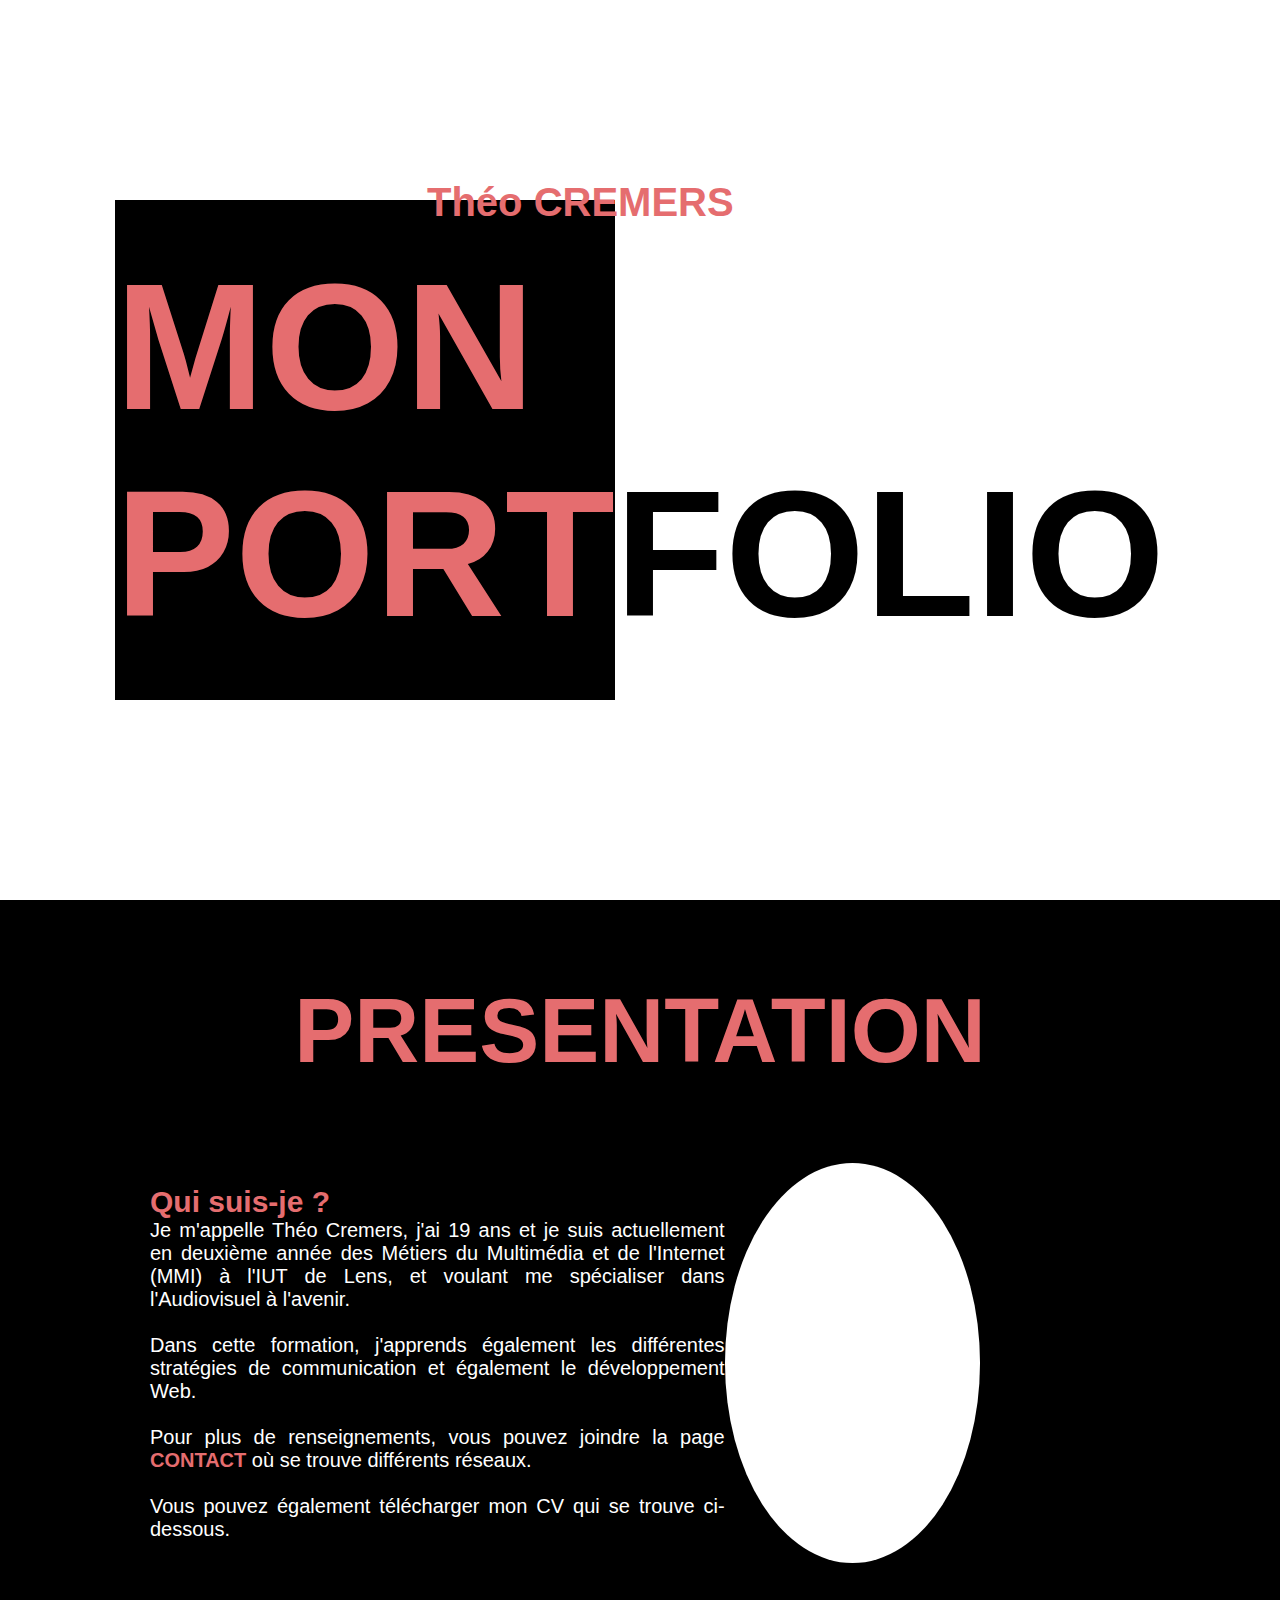
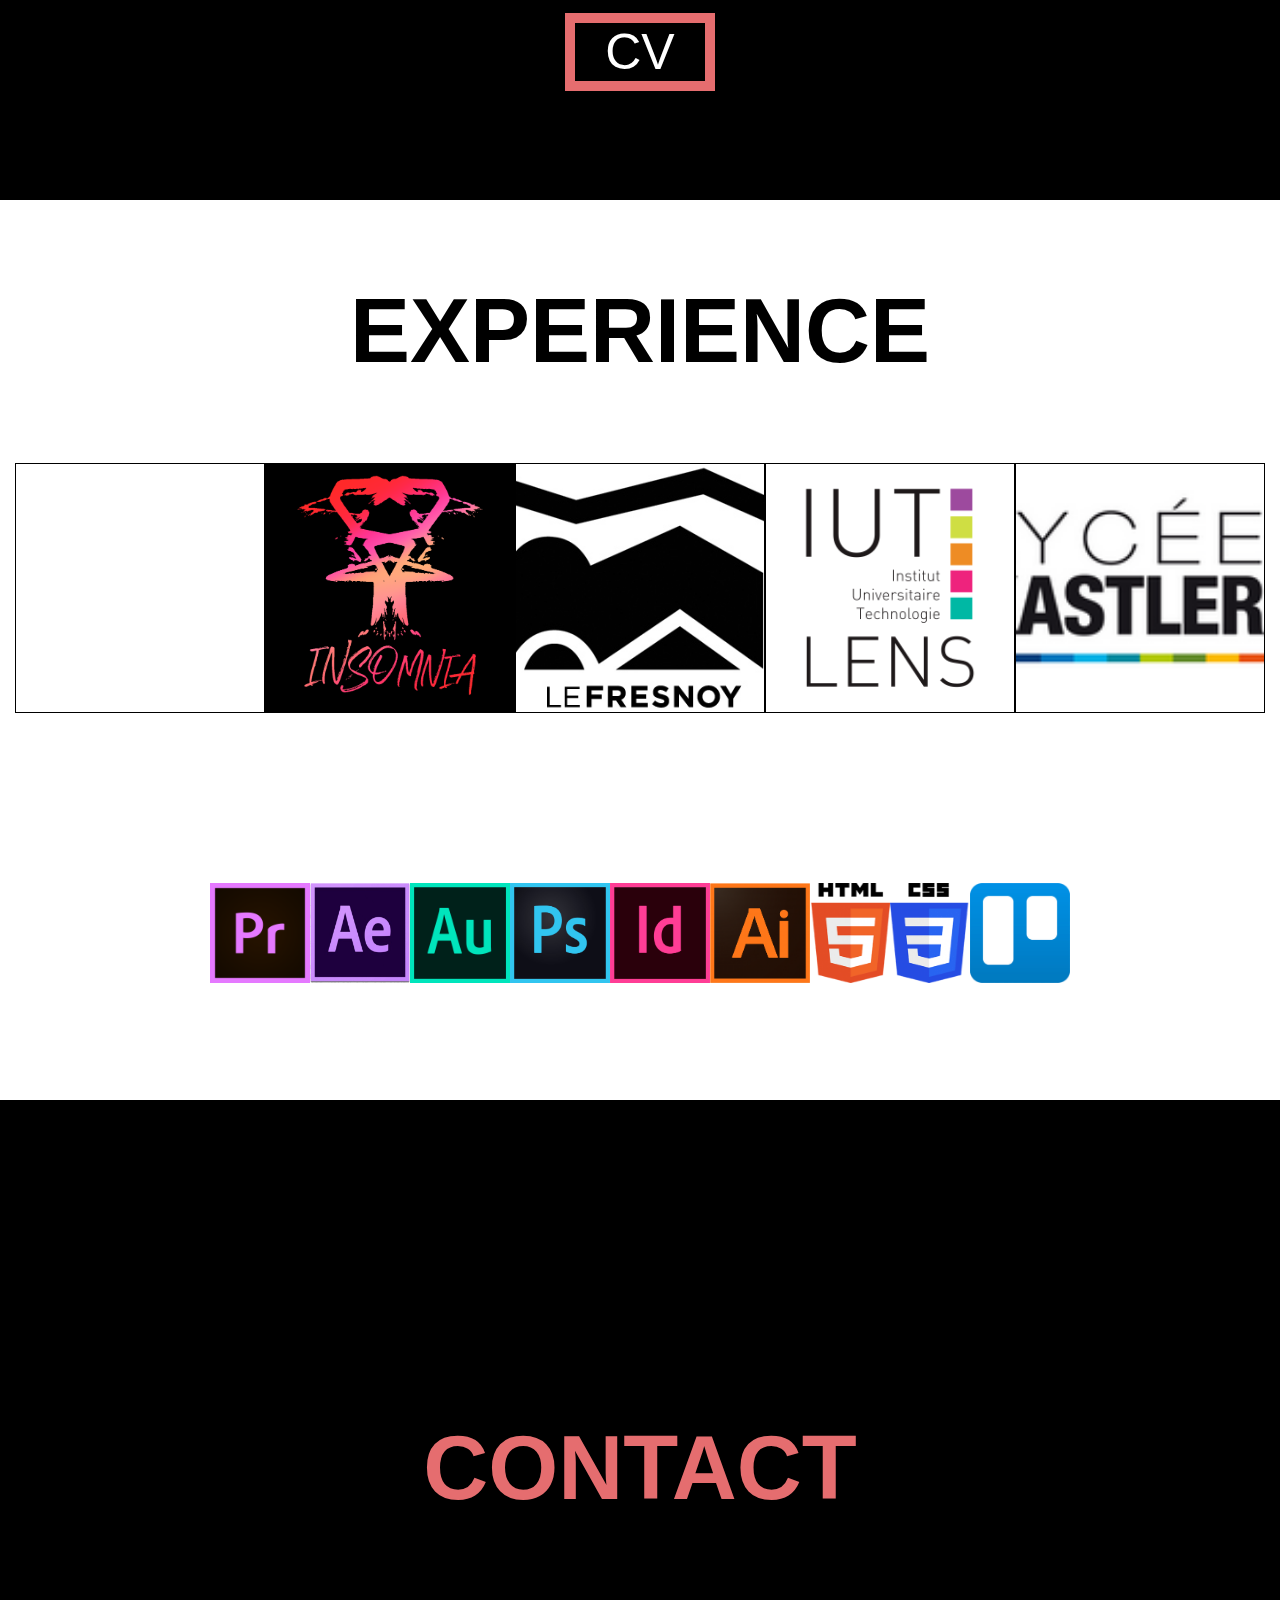
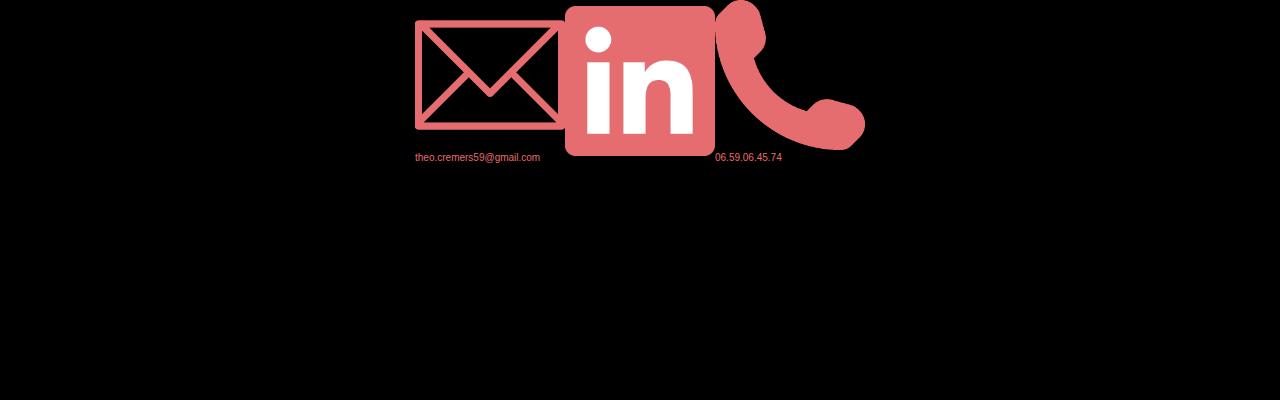
==== index.html @ e40a4a81 "correction de bug" ====
<!DOCTYPE html>
<html>
    <head>
        <title>Portfolio Théo Cremers</title>
        <meta charset="utf-8">
        
        <link href="style.css" rel="stylesheet" type="text/css">
    </head>
    
    <body>
        <header>
            <h2>Théo CREMERS</h2>
            <div class="titre">
                <div class="carre_noir">
                    <h1>MON<br>PORT</h1>
                </div>
                <div>
                    <h1 class="folio">FOLIO</h1>
                </div>
            </div>
                
        </header>
        
        <main>
            <nav class="presentation">
                <h1>PRESENTATION</h1>
                
                <div class="presentation_container">
                    <div class="text">
                        <h2>Qui suis-je ?</h2>
                        <p>Je m'appelle Théo Cremers, j'ai 19 ans et je suis actuellement en deuxième année des Métiers du Multimédia et de l'Internet (MMI) à l'IUT de Lens, et voulant me spécialiser dans l'Audiovisuel à l'avenir.</p><br>
                        <p>Dans cette formation, j'apprends également les différentes stratégies de communication et également le développement Web.</p><br>
                        <p>Pour plus de renseignements, vous pouvez joindre la page <b><a href="#contact">CONTACT</a></b> où se trouve différents réseaux.</p><br>
                        <p>Vous pouvez également télécharger mon CV qui se trouve ci-dessous.</p>
                    </div>
                    
                    <div class="photo">
                    </div>
                </div>
                
                <div class="cv">
                    <p><a>CV</a></p>
                </div>
                
            </nav>
            </nav>
            
            <nav class="experience">
                <h1 id="experience">EXPERIENCE</h1>
                <div class="infos">
                    <a class="court-metrage" href="tournage.html"></a>
                    <a class="insomnia" href="insomnia.html"></a>
                    <a class="lefresnoy" href="stage.html"></a>
                    <a class="iut" href="mmi.html"></a>
                    <a class="kastler" href="kastler.html"></a>
                </div>
                
                <div class="logiciels">
                    <img src="images/logos/premiere_pro.png">
                    <img src="images/logos/after_effect.png">
                    <img src="images/logos/audition.png">
                    <img src="images/logos/photoshop.png">
                    <img src="images/logos/indesign.png">
                    <img src="images/logos/illustrator.png">
                    <img src="images/logos/html.png">
                    <img src="images/logos/css.png">
                    <img src="images/logos/trello.png">
                
                </div>
            </nav>
            
            <nav class="contact" id="contact">
                <div><h1>CONTACT</h1></div>
                
                <div class="contact-liens">
                    <div class="mail">
                        <a href="https://mail.google.com"><img src="images/icones/mail.png"></a>
                        <p>theo.cremers59@gmail.com</p>
                    </div>
                    <div class="linkedin">
                        <a href="https://www.linkedin.com/in/th%C3%A9o-cremers-6ab0011b7/"><img src="images/icones/linkedin.png"></a>
                    </div>
                    <div class="tel">
                        <img src="images/icones/phone.png">
                        <p>06.59.06.45.74</p>
                    </div>
                
                </div>
            
            </nav>
        </main>
    </body>
</html>
---- style.css ----
body{
    font-family: 'Open Sans', Arial, sans-serif;
}

* {
    margin: 0;
    padding: 0;
    box-sizing: border-box;
}

html {
    font-size: 62.5%;
}

header{
    width: auto;
    height: 100vh;
    display: flex;
    justify-content: center;
    align-items: center;
}

header h2{
    color: #e56d6f;
    font-size: 400%;
    position: absolute;
    top: 180px;
    left: 427px;
}

header h1{
    font-size: 1800%;
}

.carre_noir{
    background-color: black;
    color: #e56d6f;
    width: 500px;
    height: 500px;
    display: flex;
    align-items: center;
    
}

header >div:nth-child(2){
    height: 500px;
}

.folio {
    margin-top: 250px;
}

.titre{
    height: 1080px;
    display: flex;
    justify-content: center;
    
}


.presentation{
    background-color: black;
    width: auto;
    height: 100vh;
}

.presentation h1{
    color: #e56d6f;
    font-size: 900%;
    display: flex;
    justify-content: center;
    padding: 80px;
}

.presentation h2{
    color: #e56d6f;
    font-size: 
}

.presentation p{
    color: white;
}

.presentation_container{
    display: flex;
    justify-content: space-between;
    align-items: center;
}
.text{
    font-size: 200%;
    width: 900px;
    text-align: justify;
    text-justify: inter-word;
    margin-left: 150px;
}

.text a{
    color: #e56d6f;
    text-decoration: none;
}

.photo{
    width: 400px;
    height: 400px;
    background-color: white;
    border-radius: 50%;
    margin-right: 300px;
}

.cv{
    display: flex;
    justify-content: center;
    font-size: 500%;
    margin-top: 50px;
    text-align: center;
}
.cv p{
    width: 150px;
    border: 10px solid #e56d6f;
}

.cv p:hover{
    background-color: #e56d6f;
    transition: background-color 300ms ease-in-out, color 300ms ease-in-out;
}

.experience{
    width: auto;
    height: 100vh;
    justify-items: center;
}
.experience h1{
    font-size: 900%;
    padding: 80px;
    display: flex;
    justify-content: center;
}

.infos{
    display: flex;
    justify-content: space-around;
}

.infos >a{
    border: 1px solid black;
}

.infos a{
    width: 250px;
    height: 250px;
    background-size: cover;
}

.infos img{
    
}
.court-metrage{
    background-image: url(images/logos/court-metrage.png);
    background-position: center;
}

.insomnia{
    background-image: url(images/logos/insomnia.png);
    background-position: center;
}

.lefresnoy{
    background-image: url(images/logos/fresnoy.png);
    background-position: center;
}

.iut{
    background-image: url(images/logos/iut.png);
    background-position: center;
}

.kastler{
    background-image: url(images/logos/kastler.png);
    background-position: center;
}

.logiciels{
    display: flex;
    justify-content: space-evenly;
    margin-top: 170px;
}

.logiciels img{
    width: 100px;
    height: 100px;
}

.logiciels >img:nth-child(7){
    width: 80px;
}

.logiciels >img:nth-child(8){
    width: 80px;
}

.contact{
    background-color: black;
    width: auto;
    height: 100vh;
    display: flex;
    justify-content: center;
    align-items: center;
    flex-direction: column;
}

.contact >div:nth-child(1){
    display: inherit;
}
.contact h1{
    color: #e56d6f;
    font-size: 900%;
    padding: 80px;
}

.contact p{
    color: #e56d6f;
}

.contact-liens{
    display: flex;
    justify-content: space-around;
    align-items: center;
}

.contact-liens p{
    justify-content: center;
}

.contact-liens img{
    width: 150px;
    height: 150px;
}

.mail{
    margin-left: 100px;
}

.tel{
    margin-right: 100px;
}

.body_insomnia{
    background-color: black;
    width: auto;
}

.h1_insomnia{
    color: #ff41a0;
    font-size: 400%;
    display: flex;
    align-items: center;
}

.fleche{
    width: 5%;
    margin-top: 20px;
    margin-left: 20px;
}

.projet_insomnia{
    display: flex;
    justify-content: center;
    margin-top: 150px;
    align-items: center;
}

.text_insomnia{
    font-size: 200%;
    width: 900px;
    text-align: justify;
    text-justify: inter-word;
    color: white;
    margin-right: 150px;
}

.text_insomnia h2{
    color: #ffa67b;
}

.photo_insomnia{
    background-image: url(images/logos/insomnia.png);
    background-position: center;
    background-size: cover;
    width: 400px;
    height: 400px;
}

.body_kastler{
    width: auto;
}

.h1_kastler{
    font-size: 400%;
    align-items: center;
}

.projet_kastler{
    display: flex;
    justify-content: center;
    margin-top: 150px;
    align-items: center;
}

.text_kastler{
    font-size: 200%;
    width: 900px;
    text-align: justify;
    text-justify: inter-word;
    color: black;
    margin-right: 150px;
}

.text_kastler h2{
    color: black;
}

.photo_kastler{
    background-image: url(images/photos/lycee.jpg);
    background-position: center;
    background-size: cover;
    width: 600px;
    height: 400px;
    border-radius: 2%;
}

.body_tournage{
    width: auto;
    background-color: #dbdfe0;
}

.h1_tournage{
    font-size: 400%;
    align-items: center;
    color: #5abbdc;
}

.projet_tournage{
    display: flex;
    justify-content: center;
    margin-top: 150px;
    align-items: center;
}

.text_tournage{
    font-size: 200%;
    width: 900px;
    text-align: justify;
    text-justify: inter-word;
    color: black;
    margin-right: 150px;
}

.text_tournage h2{
    color: #27527d;
}

.text_tournage a{
    text-decoration: none;
}


.photo_tournage{
    background-image: url(images/photos/casting.jpg);
    background-position: center;
    background-size: cover;
    width: 300px;
    height: 400px;
    border-radius: 2%;
    border: 2px solid #27527d;
}

.body_mmi{
    width: auto;
}

.h1_mmi{
    font-size: 400%;
    align-items: center;
    color: #ee287c;
}

.projet_mmi{
    display: flex;
    justify-content: center;
    margin-top: 150px;
    align-items: center;
}

.text_mmi{
    font-size: 200%;
    width: 900px;
    text-align: justify;
    text-justify: inter-word;
    color: black;
    margin-right: 150px;
}

.text_mmi h2{
    color: #ee287c;
}

.text_mmi a{
    text-decoration: none;
}

.photo_mmi{
    background-image: url(images/photos/artois.jpg);
    background-position: center;
    background-size: cover;
    width: 600px;
    height: 400px;
}

.body_stage{
    width: auto;
}

.h1_stage{
    font-size: 400%;
    align-items: center;
    color: black;
}

.projet_stage{
    display: flex;
    justify-content: center;
    margin-top: 150px;
    align-items: center;
}

.text_stage{
    font-size: 200%;
    width: 900px;
    text-align: justify;
    text-justify: inter-word;
    color: black;
    margin-right: 150px;
}

.text_stage h2{
    color: black;
}

.text_stage a{
    text-decoration: none;
}

.photo_stage{
    background-image: url(images/photos/lefresnoy.jpg);
    background-position: center;
    background-size: cover;
    width: 600px;
    height: 400px;
}
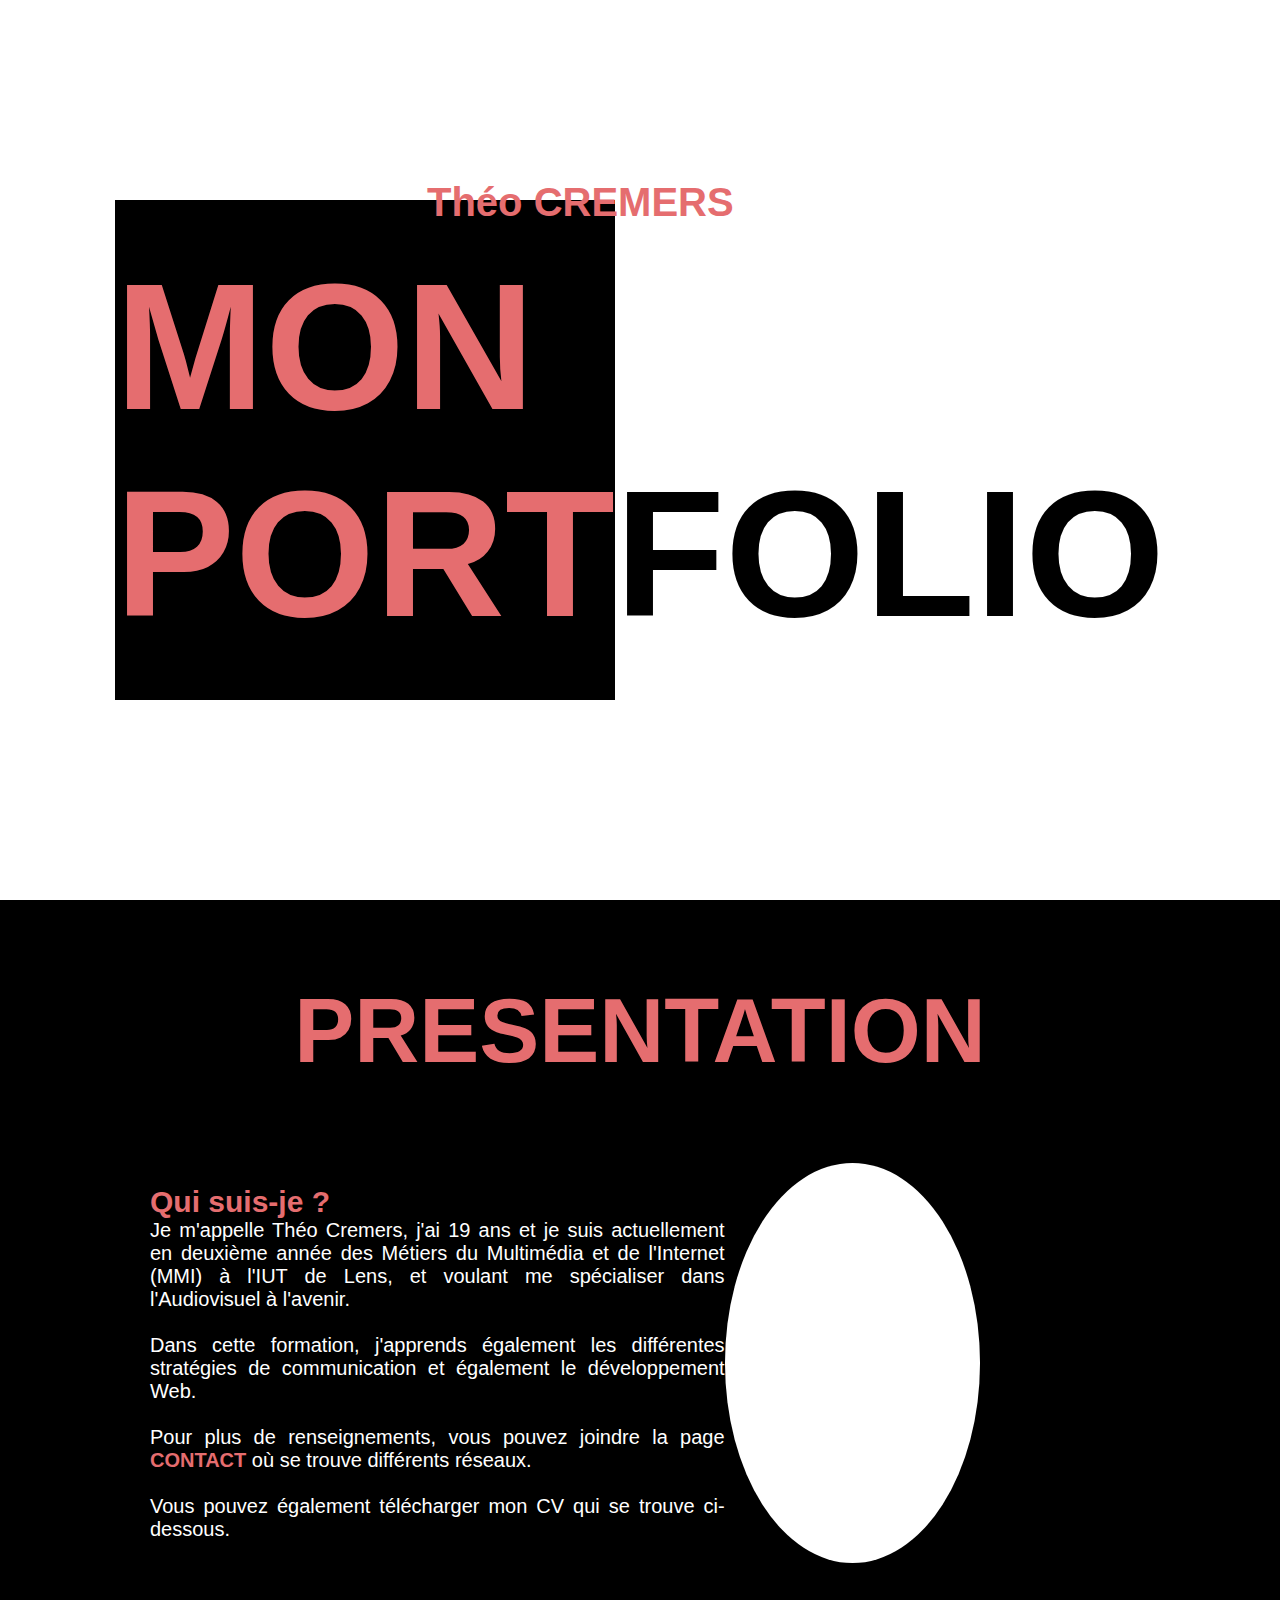
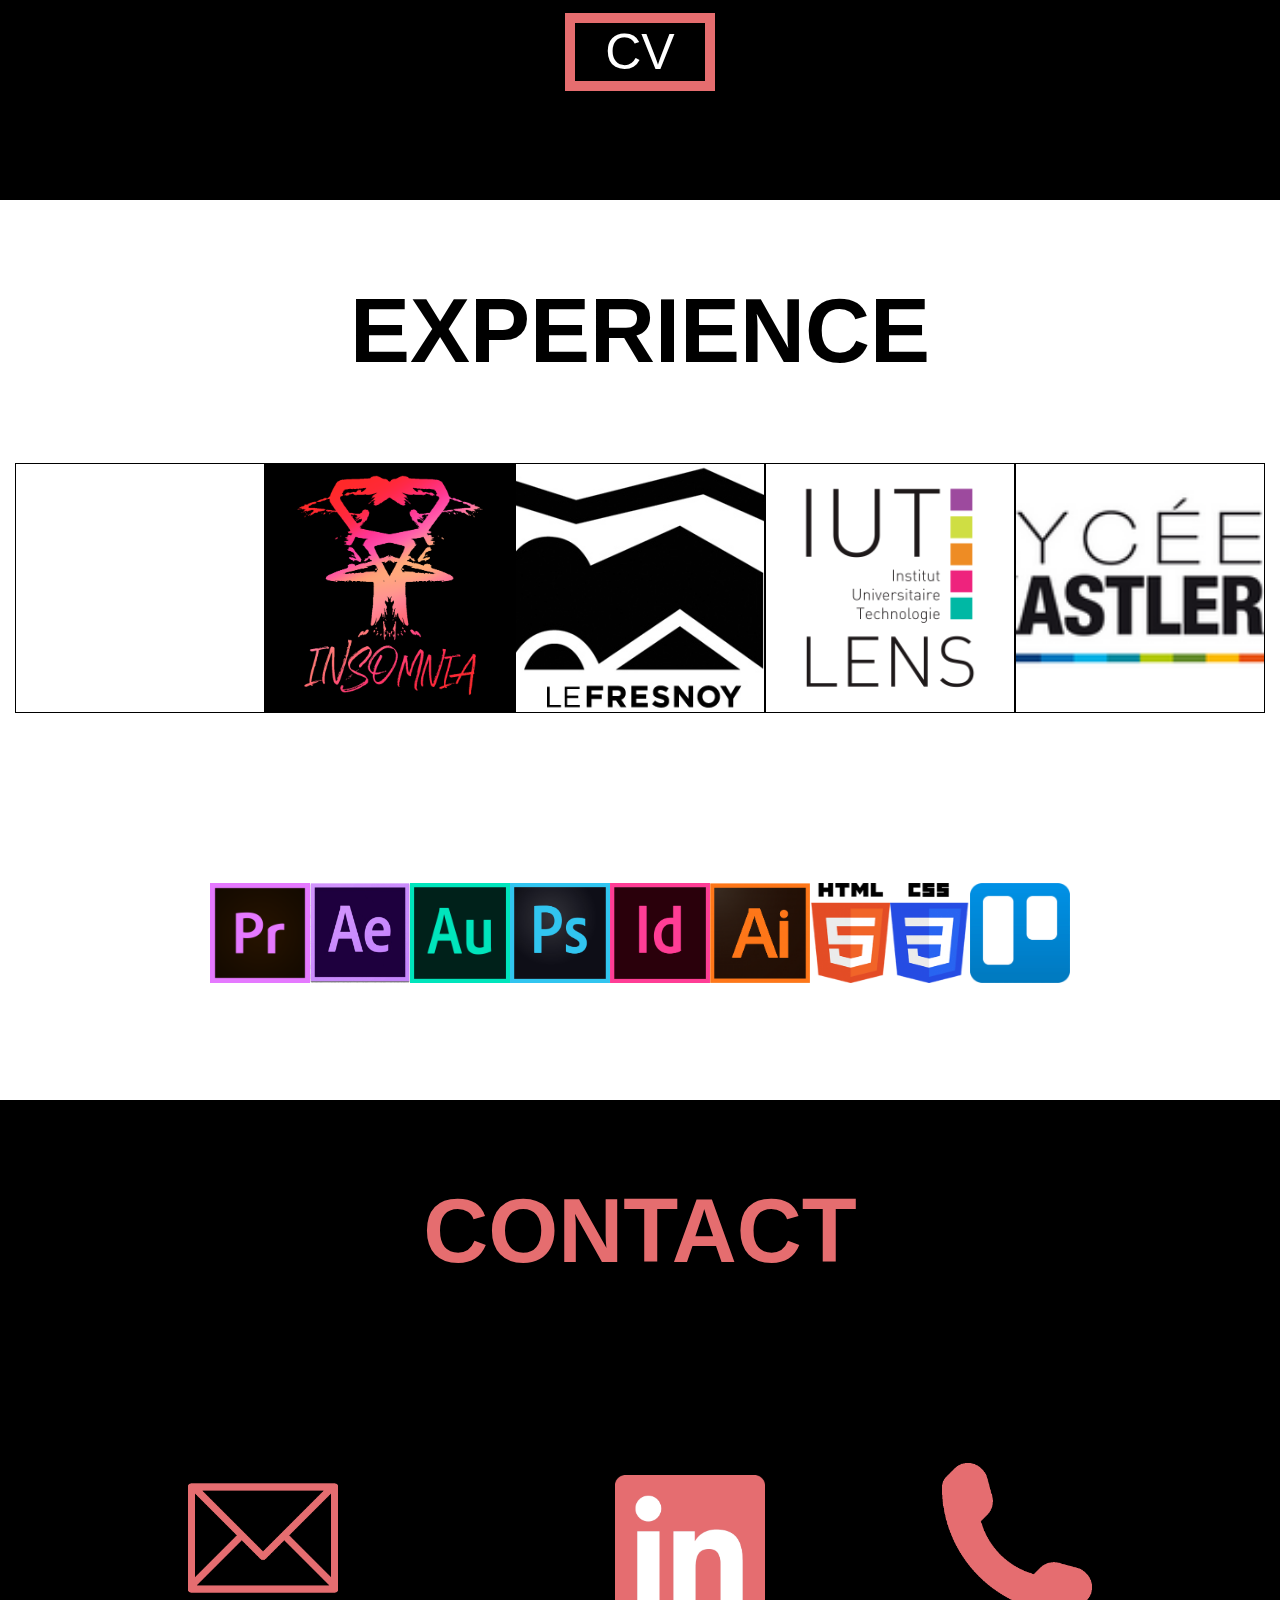
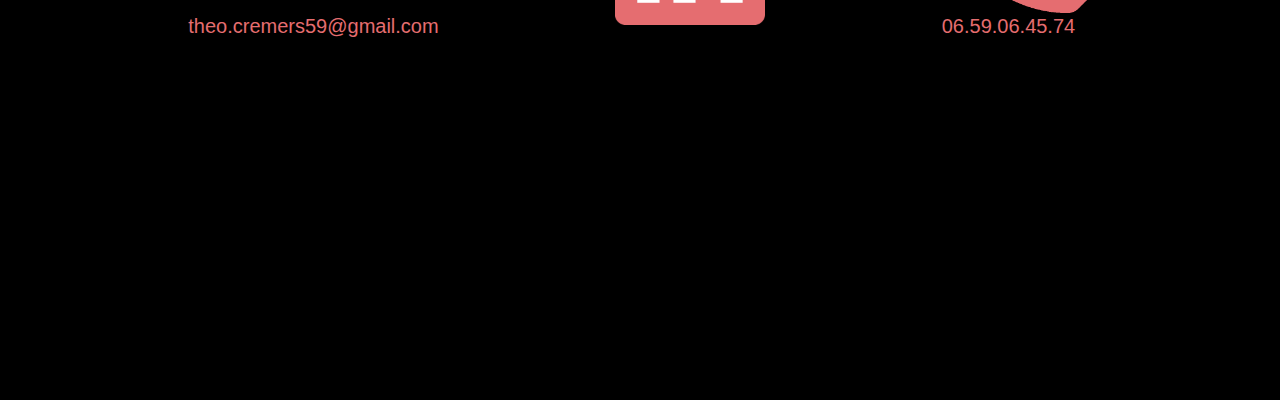
==== commit 8f392cb9: "ajout/modif" ====
--- a/index.html
+++ b/index.html
@@ -43,16 +43,16 @@
                 </div>
                 
             </nav>
-            </nav>
+            
             
             <nav class="experience">
                 <h1 id="experience">EXPERIENCE</h1>
                 <div class="infos">
-                    <a class="court-metrage" href="tournage.html"></a>
-                    <a class="insomnia" href="insomnia.html"></a>
-                    <a class="lefresnoy" href="stage.html"></a>
-                    <a class="iut" href="mmi.html"></a>
-                    <a class="kastler" href="kastler.html"></a>
+                    <a class="court-metrage" href="html/tournage.html"></a>
+                    <a class="insomnia" href="html/insomnia.html"></a>
+                    <a class="lefresnoy" href="html/stage.html"></a>
+                    <a class="iut" href="html/mmi.html"></a>
+                    <a class="kastler" href="html/kastler.html"></a>
                 </div>
                 
                 <div class="logiciels">
@@ -70,7 +70,7 @@
             </nav>
             
             <nav class="contact" id="contact">
-                <div><h1>CONTACT</h1></div>
+                <h1>CONTACT</h1>
                 
                 <div class="contact-liens">
                     <div class="mail">
--- a/style.css
+++ b/style.css
@@ -202,19 +202,16 @@
     background-color: black;
     width: auto;
     height: 100vh;
-    display: flex;
-    justify-content: center;
-    align-items: center;
-    flex-direction: column;
-}
-
-.contact >div:nth-child(1){
-    display: inherit;
-}
+}
+
+
 .contact h1{
     color: #e56d6f;
     font-size: 900%;
     padding: 80px;
+    display: flex;
+    justify-content: center;
+    align-items: center;
 }
 
 .contact p{
@@ -225,10 +222,13 @@
     display: flex;
     justify-content: space-around;
     align-items: center;
+    margin-top: 100px;
 }
 
 .contact-liens p{
     justify-content: center;
+    align-items: center;
+    font-size: 200%;
 }
 
 .contact-liens img{
@@ -254,6 +254,8 @@
     font-size: 400%;
     display: flex;
     align-items: center;
+    justify-content: center;
+    margin-top: 50px;
 }
 
 .fleche{
@@ -296,7 +298,10 @@
 
 .h1_kastler{
     font-size: 400%;
-    align-items: center;
+    display: flex;
+    align-items: center;
+    justify-content: center;
+    margin-top: 50px;
 }
 
 .projet_kastler{
@@ -335,7 +340,10 @@
 
 .h1_tournage{
     font-size: 400%;
-    align-items: center;
+    display: flex;
+    align-items: center;
+    justify-content: center;
+    margin-top: 50px;
     color: #5abbdc;
 }
 
@@ -380,7 +388,10 @@
 
 .h1_mmi{
     font-size: 400%;
-    align-items: center;
+    display: flex;
+    align-items: center;
+    justify-content: center;
+    margin-top: 50px;
     color: #ee287c;
 }
 
@@ -422,7 +433,10 @@
 
 .h1_stage{
     font-size: 400%;
-    align-items: center;
+    display: flex;
+    align-items: center;
+    justify-content: center;
+    margin-top: 50px;
     color: black;
 }
 
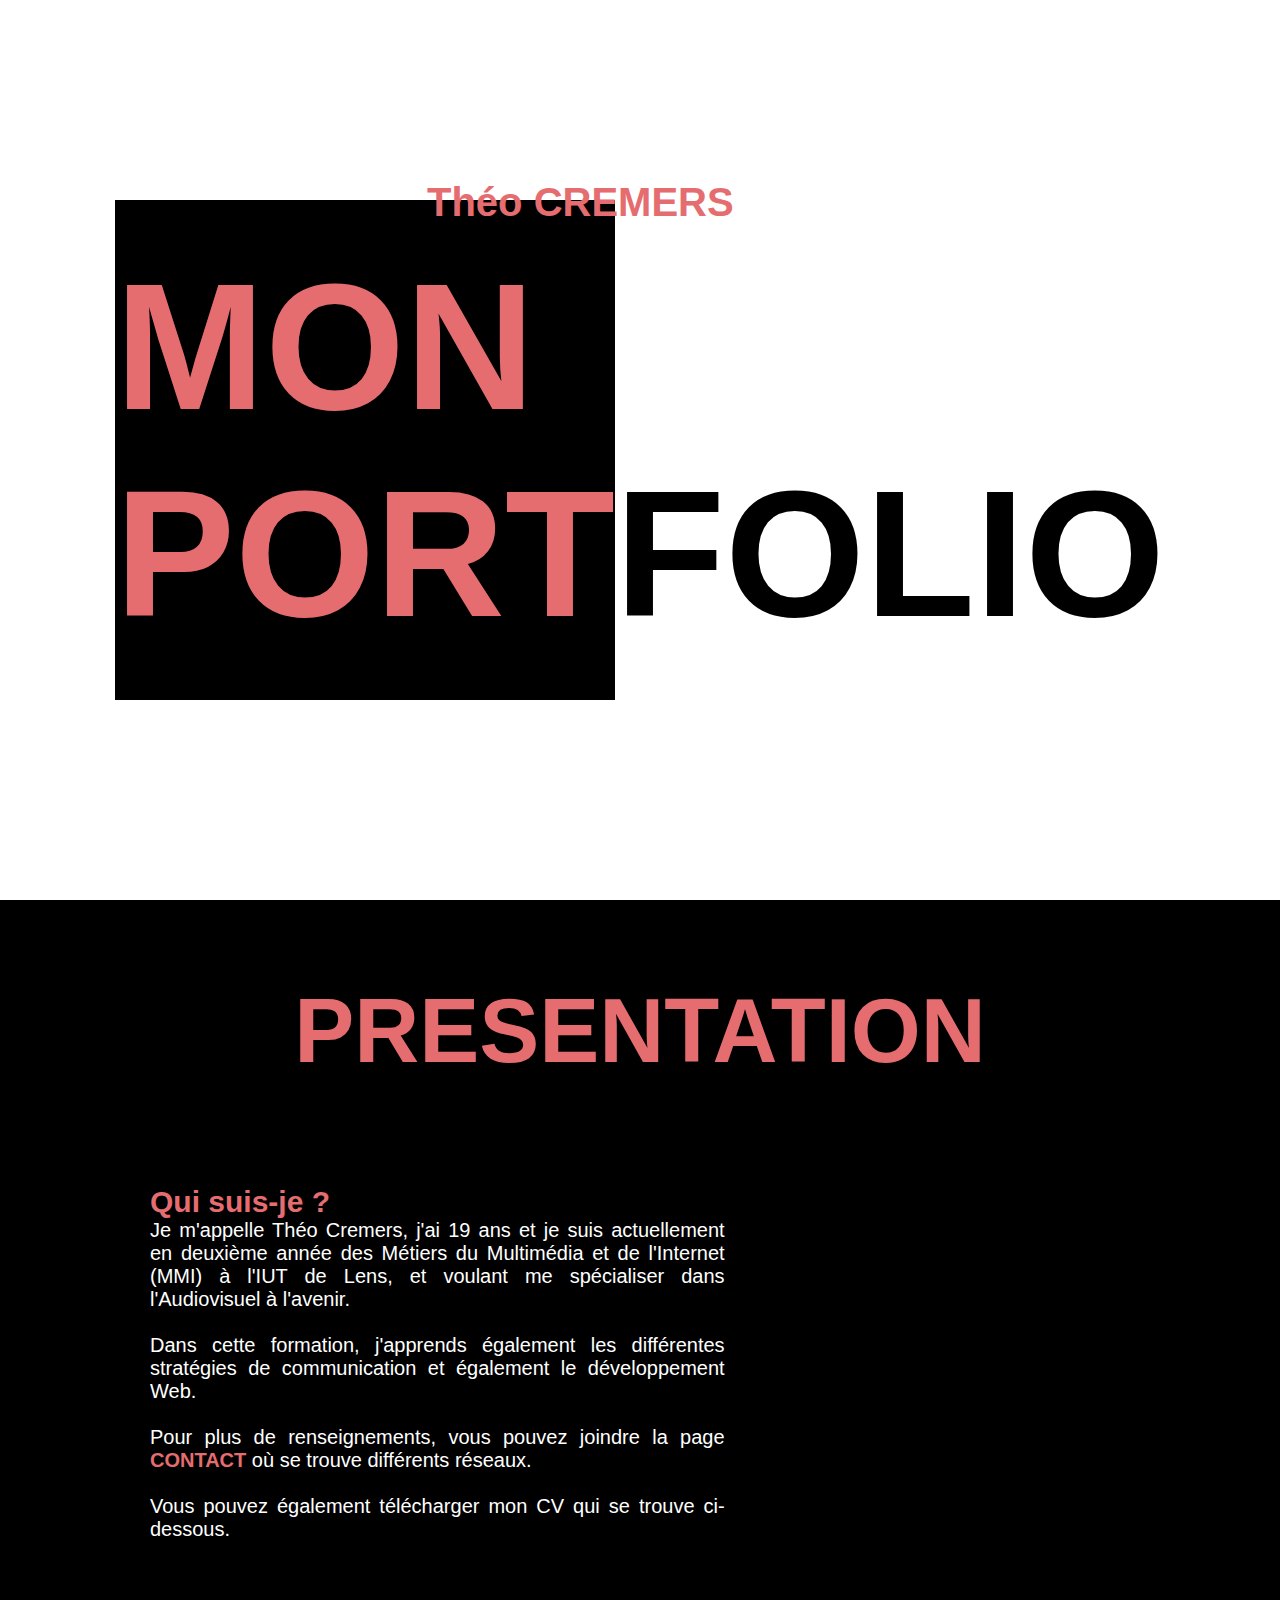
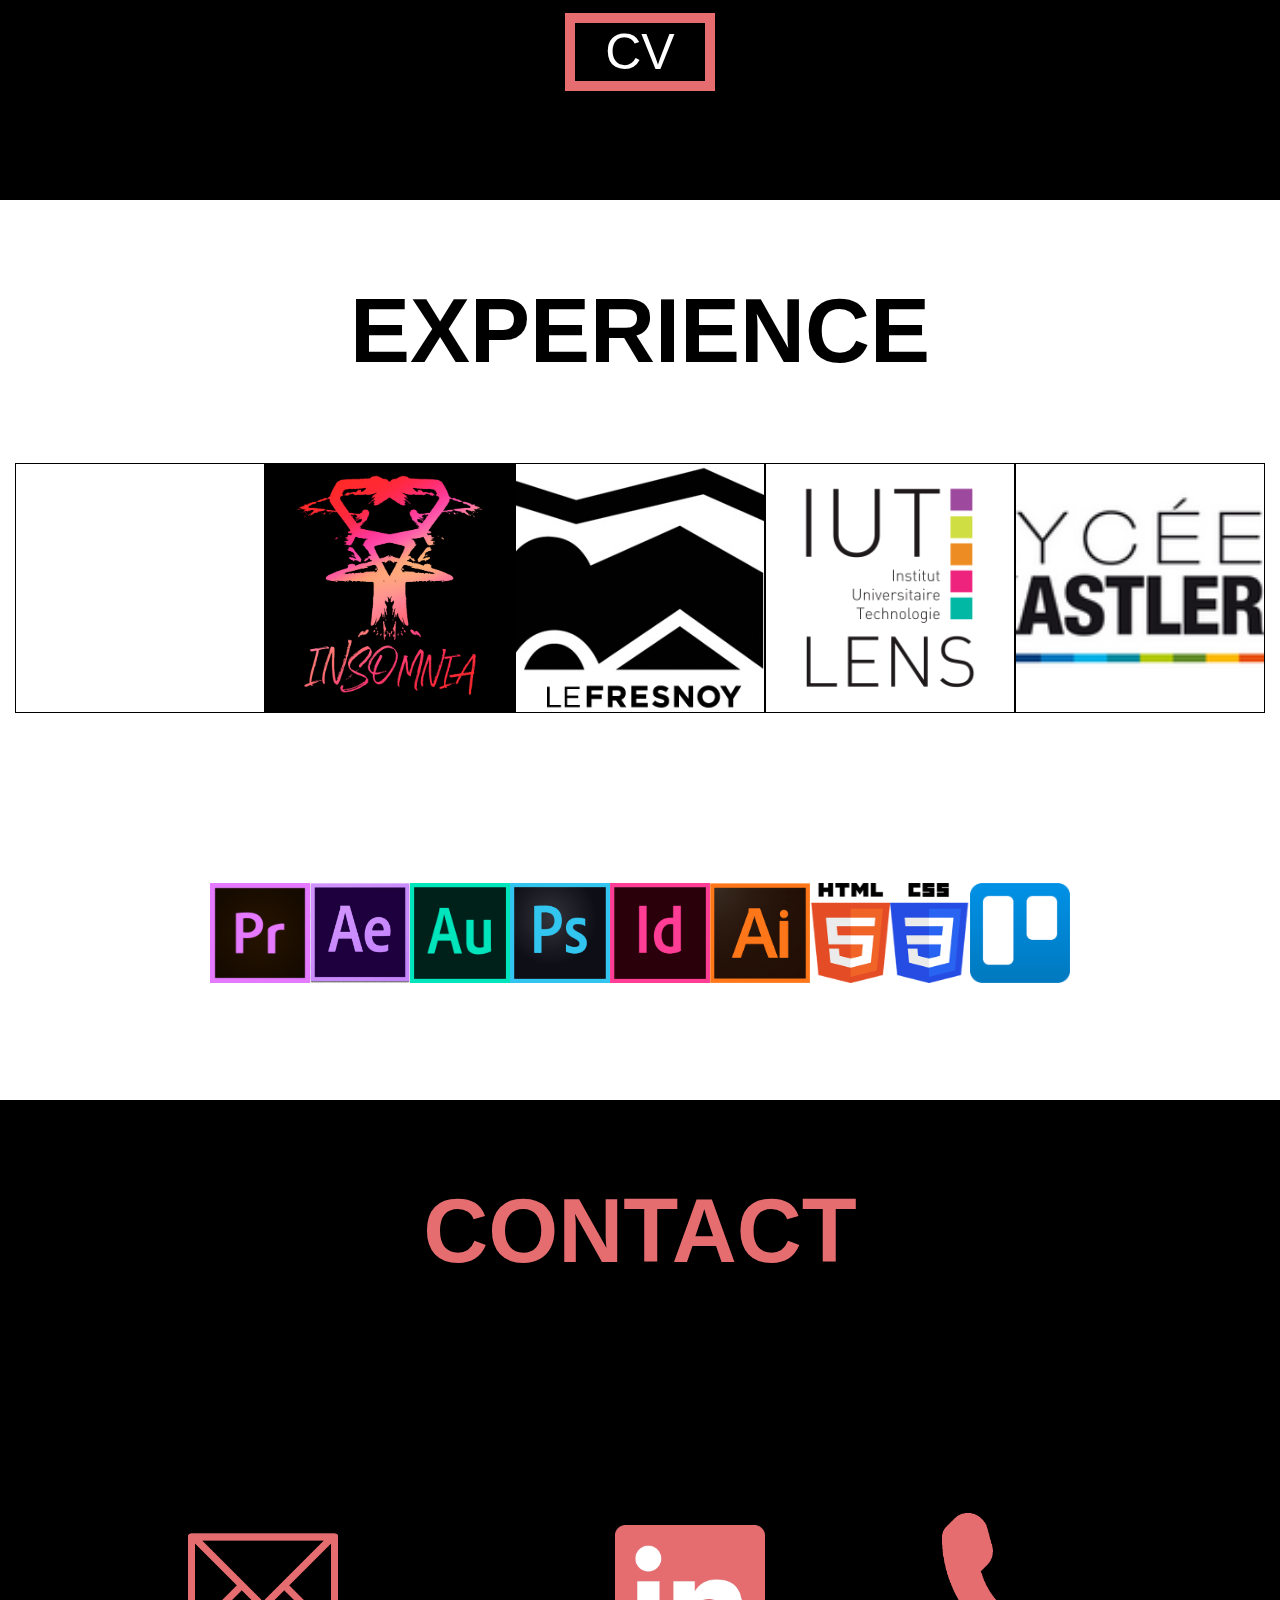
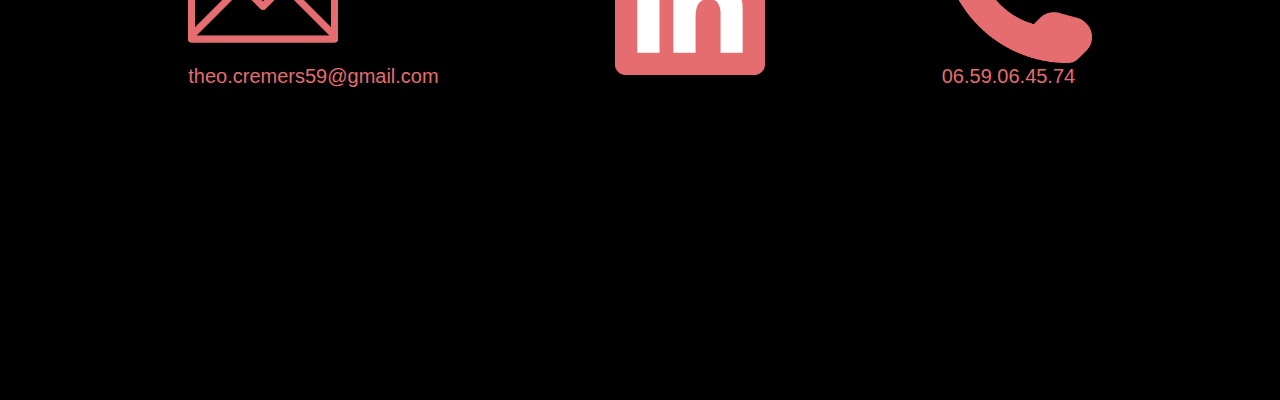
==== commit 8626e8b2: "version finale" ====
--- a/index.html
+++ b/index.html
@@ -39,7 +39,7 @@
                 </div>
                 
                 <div class="cv">
-                    <p><a>CV</a></p>
+                    <p><a href="CV%20Stage%202021.pdf" download="CV_Théo_Cremers">CV</a></p>
                 </div>
                 
             </nav>
--- a/style.css
+++ b/style.css
@@ -102,7 +102,9 @@
 .photo{
     width: 400px;
     height: 400px;
-    background-color: white;
+    background-image: url(images/photos/itsme.JPG);
+    background-position: center;
+    background-size: 150%;
     border-radius: 50%;
     margin-right: 300px;
 }
@@ -114,6 +116,12 @@
     margin-top: 50px;
     text-align: center;
 }
+
+.cv a{
+    text-decoration: none;
+    color: white;
+}
+
 .cv p{
     width: 150px;
     border: 10px solid #e56d6f;
@@ -222,7 +230,7 @@
     display: flex;
     justify-content: space-around;
     align-items: center;
-    margin-top: 100px;
+    margin-top: 150px;
 }
 
 .contact-liens p{
@@ -256,6 +264,33 @@
     align-items: center;
     justify-content: center;
     margin-top: 50px;
+}
+
+.h2_insomnia1{
+    color: #ffa67b;
+    font-size: 300%;
+    margin-bottom: 10px;
+    margin-left: 100px;
+    margin-top: 200px;
+}
+
+.h2_insomnia2{
+    color: #ff41a0;
+    font-size: 300%;
+    margin-bottom: 10px;
+    margin-left: 100px;
+}
+
+.h2_insomnia3{
+    color: #ff2424;
+    font-size: 300%;
+    margin-bottom: 10px;
+    margin-left: 100px;
+}
+
+iframe{
+    margin-bottom: 50px;
+    margin-left: 100px;
 }
 
 .fleche{
@@ -284,6 +319,11 @@
     color: #ffa67b;
 }
 
+.text_insomnia a{
+    text-decoration: none;
+    color: white;
+}
+
 .photo_insomnia{
     background-image: url(images/logos/insomnia.png);
     background-position: center;
@@ -369,8 +409,8 @@
 
 .text_tournage a{
     text-decoration: none;
-}
-
+    color: black;
+}
 
 .photo_tournage{
     background-image: url(images/photos/casting.jpg);
@@ -417,6 +457,7 @@
 
 .text_mmi a{
     text-decoration: none;
+    color: black;
 }
 
 .photo_mmi{
@@ -462,6 +503,7 @@
 
 .text_stage a{
     text-decoration: none;
+    color: black;
 }
 
 .photo_stage{
@@ -470,4 +512,51 @@
     background-size: cover;
     width: 600px;
     height: 400px;
+}
+
+.h2_stage1{
+    color: black;
+    font-size: 300%;
+    margin-bottom: 10px;
+    margin-left: 100px;
+    margin-top: 200px;
+}
+
+.h2_stage2{
+    color: black;
+    font-size: 300%;
+    margin-bottom: 10px;
+    margin-left: 100px;
+}
+
+.programme_mensuel{
+    display: flex;
+    justify-content: space-around;
+    align-items: center;
+    margin-bottom: 20px;
+}
+
+.pm1{
+    height: 400px;
+    width: auto;
+}
+
+.pm2{
+    height: 400px;
+    width: auto;
+}
+
+.pm3{
+    height: 400px;
+    width: auto;
+}
+
+.pm4{
+    height: 400px;
+    width: auto;
+}
+
+.ps{
+    font-size: 200%;
+    margin-bottom: 50px;
 }